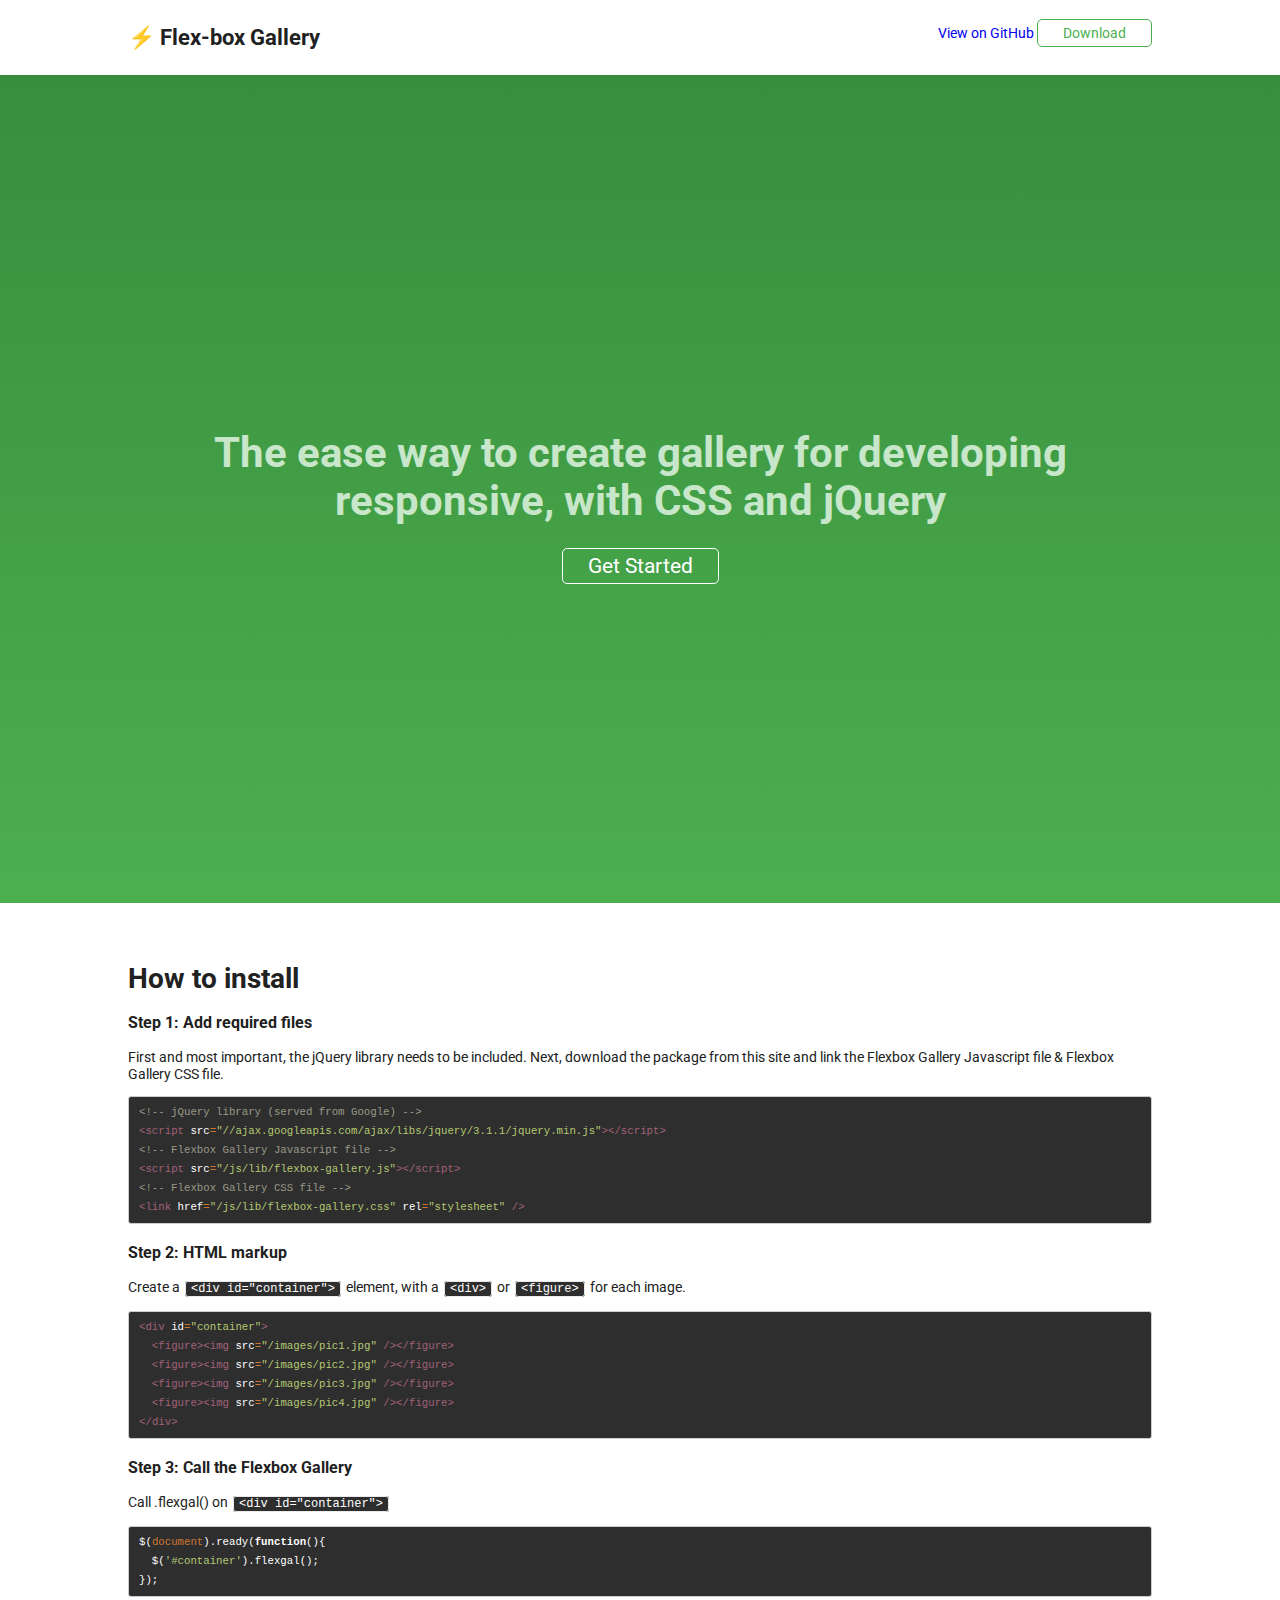
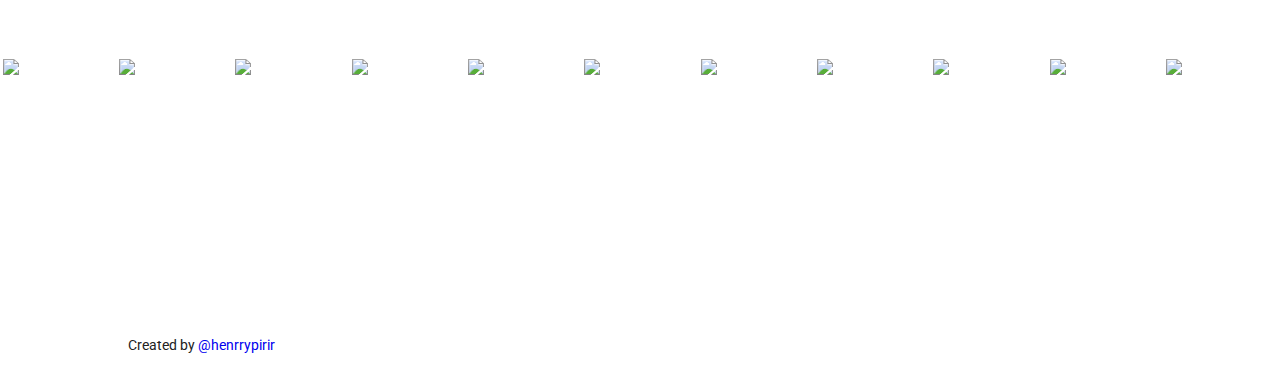
==== index.html @ 5b313813 "plugin page" ====
<!DOCTYPE html>
<html>
  <head>
    <meta charset="UTF-8">
    <meta name="viewport" content="width=device-width, initial-scale=1.0">
    <meta http-equiv="X-UA-Compatible" content="ie=edge">
    <title>Photo Gallery Responsive | Henrry Pirir</title>
    <!-- Chrome, Firefox OS, Opera and Vivaldi -->
    <meta name="theme-color" content="#000">
    <!-- Windows Phone -->
    <meta name="msapplication-navbutton-color" content="#000">
    <!-- iOS Safari -->
    <meta name="apple-mobile-web-app-status-bar-style" content="#000">
    <meta name="description" content="Welcome to my autobiography, I am web developer and I'll show you my skills, habilities, workflow, experience and so much more.">
    <meta name="keywords" content="web developer, programadores en guatemala, paginas web, drupal, front end, innovacion, creatividad, adaptable, sitios responsives, tecnologia, tecnología en guatemala, geek, e-commerce, web service, sql, my sql, wordpress, ciudad de guatemala, empresas de tecnología, html 5, css 3, jQuery, nodejs">
    <meta name="viewport" content="width=device-width, initial-scale=1.0">
    <meta name="author" content="Henrry Pirir">
    <link rel="stylesheet" href="./css/normalize.css">
    <link rel="stylesheet" href="./js/lib/flexbox-gallery.css">
    <link rel="stylesheet" href="./css/main.css">
  </head>
  <body>
    <header>
      <div class="content flex-box s-between">
        <span class="logo">⚡ Flex-box Gallery</span>
        <nav>
          <a href="#">View on GitHub</a>
          <a class="download" href="./flexbox-gallery.zip" download>Download</a>
        </nav>
      </div>
    </header>

    <main class="flex-box a-center s-center">
      <div class="slogan">
        <h1>The ease way to create gallery for developing responsive, with CSS and jQuery</h1>
        <a class="button" href="#install">Get Started</a>
      </div>
    </main>

    <section id="install">
      <div class="content">
      <h1>How to install</h1>
        <div class="step">
          <h3>Step 1: Add required files</h3>
          <p>First and most important, the jQuery library needs to be included. Next, download the package from this site and link the Flexbox Gallery Javascript file & Flexbox Gallery CSS file.</p>
<pre><code data-language="html" class="rainbow"><span class="comment html">&lt;!-- jQuery library (served from Google) --&gt;</span>
<span class="support tag"><span class="support tag">&lt;</span><span class="support tag-name">script</span></span> <span class="support attribute">src</span><span class="support operator">=</span><span class="string quote">"</span><span class="string value">//ajax.googleapis.com/ajax/libs/jquery/3.1.1/jquery.min.js</span><span class="string quote">"</span><span class="support tag close">&gt;</span><span class="support tag"><span class="support tag">&lt;</span><span class="support tag special">/</span><span class="support tag-name">script</span></span><span class="support tag close">&gt;</span>
<span class="comment html">&lt;!-- Flexbox Gallery Javascript file --&gt;</span>
<span class="support tag"><span class="support tag">&lt;</span><span class="support tag-name">script</span></span> <span class="support attribute">src</span><span class="support operator">=</span><span class="string quote">"</span><span class="string value">/js/lib/flexbox-gallery.js</span><span class="string quote">"</span><span class="support tag close">&gt;</span><span class="support tag"><span class="support tag">&lt;</span><span class="support tag special">/</span><span class="support tag-name">script</span></span><span class="support tag close">&gt;</span>
<span class="comment html">&lt;!-- Flexbox Gallery CSS file --&gt;</span>
<span class="support tag"><span class="support tag">&lt;</span><span class="support tag-name">link</span></span> <span class="support attribute">href</span><span class="support operator">=</span><span class="string quote">"</span><span class="string value">/js/lib/flexbox-gallery.css</span><span class="string quote">"</span> <span class="support attribute">rel</span><span class="support operator">=</span><span class="string quote">"</span><span class="string value">stylesheet</span><span class="string quote">"</span> <span class="support tag close">/&gt;</span></code></pre>
        </div>

        <div class="step">
        <h3>Step 2: HTML markup</h3>
        <p>Create a <code>&lt;div id="container"&gt;</code> element, with a <code>&lt;div&gt;</code> or <code>&lt;figure&gt;</code> for each image.</p>
<pre><code data-language="html" class="rainbow"><span class="support tag"><span class="support tag">&lt;</span><span class="support tag-name">div</span></span> <span class="support attribute">id</span><span class="support operator">=</span><span class="string quote">"</span><span class="string value">container</span><span class="string quote">"</span><span class="support tag close">&gt;</span>
  <span class="support tag"><span class="support tag">&lt;</span><span class="support tag-name">figure</span></span><span class="support tag close">&gt;</span><span class="support tag"><span class="support tag">&lt;</span><span class="support tag-name">img</span></span> <span class="support attribute">src</span><span class="support operator">=</span><span class="string quote">"</span><span class="string value">/images/pic1.jpg</span><span class="string quote">"</span> <span class="support tag close">/&gt;</span><span class="support tag"><span class="support tag">&lt;</span><span class="support tag special">/</span><span class="support tag-name">figure</span></span><span class="support tag close">&gt;</span>
  <span class="support tag"><span class="support tag">&lt;</span><span class="support tag-name">figure</span></span><span class="support tag close">&gt;</span><span class="support tag"><span class="support tag">&lt;</span><span class="support tag-name">img</span></span> <span class="support attribute">src</span><span class="support operator">=</span><span class="string quote">"</span><span class="string value">/images/pic2.jpg</span><span class="string quote">"</span> <span class="support tag close">/&gt;</span><span class="support tag"><span class="support tag">&lt;</span><span class="support tag special">/</span><span class="support tag-name">figure</span></span><span class="support tag close">&gt;</span>
  <span class="support tag"><span class="support tag">&lt;</span><span class="support tag-name">figure</span></span><span class="support tag close">&gt;</span><span class="support tag"><span class="support tag">&lt;</span><span class="support tag-name">img</span></span> <span class="support attribute">src</span><span class="support operator">=</span><span class="string quote">"</span><span class="string value">/images/pic3.jpg</span><span class="string quote">"</span> <span class="support tag close">/&gt;</span><span class="support tag"><span class="support tag">&lt;</span><span class="support tag special">/</span><span class="support tag-name">figure</span></span><span class="support tag close">&gt;</span>
  <span class="support tag"><span class="support tag">&lt;</span><span class="support tag-name">figure</span></span><span class="support tag close">&gt;</span><span class="support tag"><span class="support tag">&lt;</span><span class="support tag-name">img</span></span> <span class="support attribute">src</span><span class="support operator">=</span><span class="string quote">"</span><span class="string value">/images/pic4.jpg</span><span class="string quote">"</span> <span class="support tag close">/&gt;</span><span class="support tag"><span class="support tag">&lt;</span><span class="support tag special">/</span><span class="support tag-name">figure</span></span><span class="support tag close">&gt;</span>
<span class="support tag"><span class="support tag">&lt;</span><span class="support tag special">/</span><span class="support tag-name">div</span></span><span class="support tag close">&gt;</span></code></pre>
        </div>

        <div class="step">
        <h3>Step 3: Call the Flexbox Gallery</h3>
        <p>Call .flexgal() on <code>&lt;div id="container"&gt;</code></p>
      <pre><code data-language="javascript" class="rainbow"><span class="selector">$</span>(<span class="support">document</span>).<span class="function call">ready</span>(<span class="keyword">function</span>(){
 <span class="selector"> $</span>(<span class="string">'#container'</span>).<span class="function call">flexgal</span>();
});</code></pre>
        </div>
      </div>
    </section>

    <section>
      <div id="container">
        <figure>
          <img srcset="https://cdn.pixabay.com/photo/2015/11/18/11/25/fichtelberg-1048982_960_720.jpg 1x, https://cdn.pixabay.com/photo/2015/11/18/11/25/fichtelberg-1048982_1280.jpg 2x" src="https://cdn.pixabay.com/photo/2015/11/18/11/25/fichtelberg-1048982_960_720.jpg">
        </figure>
        <figure>
          <img srcset="https://cdn.pixabay.com/photo/2014/08/26/15/09/sports-428030_960_720.jpg 1x, https://cdn.pixabay.com/photo/2014/08/26/15/09/sports-428030_1280.jpg 2x" src="https://cdn.pixabay.com/photo/2014/08/26/15/09/sports-428030_960_720.jpg">
        </figure>
        <figure>
          <img srcset="https://cdn.pixabay.com/photo/2015/11/18/11/24/windrader-1048981_960_720.jpg 1x, https://cdn.pixabay.com/photo/2015/11/18/11/24/windrader-1048981_1280.jpg 2x" src="https://cdn.pixabay.com/photo/2015/11/18/11/24/windrader-1048981_960_720.jpg">
        </figure>
        <figure>
          <img srcset="https://cdn.pixabay.com/photo/2015/02/10/16/45/woman-631266_960_720.jpg 1x, https://cdn.pixabay.com/photo/2015/02/10/16/45/woman-631266_1280.jpg 2x" src="https://cdn.pixabay.com/photo/2015/02/10/16/45/woman-631266_960_720.jpg">
        </figure><figure>
          <img srcset="https://cdn.pixabay.com/photo/2013/10/28/22/22/garda-202065_960_720.jpg 1x, https://cdn.pixabay.com/photo/2013/10/28/22/22/garda-202065_1280.jpg 2x" src="https://cdn.pixabay.com/photo/2013/10/28/22/22/garda-202065_960_720.jpg">
        </figure>
        <figure>
          <img srcset="https://cdn.pixabay.com/photo/2016/11/16/10/27/girl-1828538_960_720.jpg 1x, https://cdn.pixabay.com/photo/2016/11/16/10/27/girl-1828538_1280.jpg 2x" src="https://cdn.pixabay.com/photo/2016/11/16/10/27/girl-1828538_960_720.jpg">
        </figure><figure>
          <img srcset="https://cdn.pixabay.com/photo/2017/03/26/20/03/kaiser-wilhelm-2176402_960_720.jpg 1x, https://cdn.pixabay.com/photo/2017/03/26/20/03/kaiser-wilhelm-2176402_1280.jpg 2x" src="https://cdn.pixabay.com/photo/2017/03/26/20/03/kaiser-wilhelm-2176402_960_720.jpg">
        </figure>
        <figure>
          <img srcset="https://cdn.pixabay.com/photo/2017/03/22/17/40/hill-2165759_960_720.jpg 1x, https://cdn.pixabay.com/photo/2017/03/22/17/40/hill-2165759_1280.jpg 2x" src="https://cdn.pixabay.com/photo/2017/03/22/17/40/hill-2165759_960_720.jpg">
        </figure>
        <figure>
          <img srcset="https://cdn.pixabay.com/photo/2013/10/09/02/26/coast-192979_960_720.jpg 1x, https://cdn.pixabay.com/photo/2013/10/09/02/26/coast-192979_1280.jpg 2x" src="https://cdn.pixabay.com/photo/2013/10/09/02/26/coast-192979_960_720.jpg">
        </figure><figure>
          <img srcset="https://cdn.pixabay.com/photo/2016/11/14/15/29/hummingbird-1823829_960_720.jpg 1x, https://cdn.pixabay.com/photo/2016/11/14/15/29/hummingbird-1823829_1280.jpg 2x" src="https://cdn.pixabay.com/photo/2016/11/14/15/29/hummingbird-1823829_960_720.jpg">
        </figure>
        <figure>
          <img srcset="https://cdn.pixabay.com/photo/2017/03/15/13/27/rough-horn-2146181_960_720.jpg 1x, https://cdn.pixabay.com/photo/2017/03/15/13/27/rough-horn-2146181_1280.jpg 2x" src="https://cdn.pixabay.com/photo/2017/03/15/13/27/rough-horn-2146181_960_720.jpg">
        </figure>
      </div>
    </section>

    <footer>
      <div class="content">
        <p>Created by <a href="https://twitter.com/henrrypirir" target="_blank">@henrrypirir</a></p>
      </div>
    </footer>

    <script src="https://ajax.googleapis.com/ajax/libs/jquery/3.1.1/jquery.min.js"></script>
    <script type='text/javascript' src="./js/lib/flexbox-gallery.js"></script>
    <script>
      (function(i,s,o,g,r,a,m){i['GoogleAnalyticsObject']=r;i[r]=i[r]||function(){
      (i[r].q=i[r].q||[]).push(arguments)},i[r].l=1*new Date();a=s.createElement(o),
      m=s.getElementsByTagName(o)[0];a.async=1;a.src=g;m.parentNode.insertBefore(a,m)
      })(window,document,'script','https://www.google-analytics.com/analytics.js','ga');
      ga('create', 'UA-85190556-1', 'auto');
      ga('send', 'pageview');
    </script>
    <script>
      $(function(){
        $('#container').flexgal();
      });
    </script>
  </body>
</html>
---- js/lib/flexbox-gallery.css ----
.flex-gallery{
  display: -webkit-flex;
  display: flex;
  -webkit-flex-wrap: wrap;
  flex-wrap: wrap;
}

.image-rate{
  position: relative;
  overflow: hidden;
  height: 250px;
  margin: 2.5px;
  flex-grow: 1;
}

.image-rate img{
  width: auto;
  height: 100%;
  min-width: 100%;
  max-width: 100%;
  object-fit: cover;
  cursor: pointer;
}

.image-rate:after{
  content: '⤢';
  cursor: pointer;
  font-weight: bold;
  font-size: 28px;
  position: absolute;
  top: 0;
  left: 0;
  bottom: 0;
  right: 0;
  background: rgba(0,0,0,0.8);
  display: -webkit-flex;
  display: flex;
  -webkit-justify-content: center;
  justify-content: center;
  -webkit-align-items: center;
  align-items: center;
  color: #fff;
  opacity: 0;
  transition: all 300ms ease-in;
}

.image-rate:hover:after{opacity: 1}

#fullimage{
  position: fixed;
  z-index: 999;
  top: 0;
  left: 0;
  right: 0;
  bottom: 0;
  background: rgba(0,0,0,0.8);
  cursor: -webkit-zoom-out;
  display: -webkit-flex;
  display: flex;
  -webkit-justify-content: center;
  justify-content: center;
  -webkit-align-items: center;
  align-items: center;
}

#fullimage img{
  width: auto;
  height: auto;
  max-width: 100%;
  max-height: 100%;
}

@media (max-width: 480px){
  .image-rate{
    width: calc(50% - 5px) !important;
    height: 400px !important;
  }
}
---- css/main.css ----
@import 'https://fonts.googleapis.com/css?family=Roboto';

body{
  font-family: 'Roboto', sans-serif;
  font-size: 14px;
  color: #212121;
}

.content{
  width: 80%;
  margin: 25px auto;
}

.logo{font-size: 22px; font-weight: bold;}
.flex-box{display: -webkit-flex; display: flex;}
.s-between{-webkit-justify-content: space-between; justify-content: space-between;}
.a-center{-webkit-align-items: center; align-items: center;}
.s-center{-webkit-justify-content: center; justify-content: center;}
a{text-decoration: none;}

main{
  height: calc(100vh - 72px);
  width: 100vw;
  background: #388E3C;
  background: -webkit-linear-gradient(#388E3C, #4CAF50);
  background: -o-linear-gradient(#388E3C, #4CAF50);
  background: -moz-linear-gradient(#388E3C, #4CAF50);
  background: linear-gradient(#388E3C, #4CAF50);
}

.slogan{
  color: #C8E6C9;
  font-size: 1.5em;
  width: 70%;
  text-align: center;
}

.download{
  color: #4CAF50;
  border: 1px solid;
  padding: 5px 25px;
  border-radius: 5px;
}

.button{
  color: #FFF;
  border: 1px solid;
  padding: 5px 25px;
  border-radius: 5px;
}

#install{
  padding-top: 35px;
  padding-bottom:35px;
}

pre {
    border: 1px solid #ccc;
    word-wrap: break-word;
    padding: 6px 10px;
    line-height: 19px;
    margin-bottom: 20px;
}

code {
    border: 1px solid #eaeaea;
    margin: 0px 2px;
    padding: 0px 5px;
    font-size: 12px;
}

pre code {
    border: 0px;
    padding: 0px;
    margin: 0px;
    -moz-border-radius: 0px;
    -webkit-border-radius: 0px;
    border-radius: 0px;
}

pre, code {
    font-family: "Consolas", "Monaco", "Courier", monospace;
    color: #fff;
    background: #2e2e2e;
    -moz-border-radius: 3px;
    -webkit-border-radius: 3px;
    border-radius: 3px;
}

pre, pre code {font-size: .875em;}
pre .comment {color: #998;}
pre .support {color: #cc7833;}
pre .tag, pre .tag-name {color: #a1617a;}
pre .keyword, pre .css-property, pre .vendor-prefix, pre .sass, pre .class, pre .id, pre .css-value, pre .entity.function, pre .storage.function {font-weight: bold;}
pre .css-property, pre .css-value, pre .vendor-prefix, pre .support.namespace {color: #333;}
pre .constant.numeric, pre .keyword.unit, pre .hex-color {
    font-weight: normal;
    color: #099;
}

pre .entity.class {color: #458;}
pre .entity.id, pre .entity.function {color: #900;}
pre .attribute, pre .variable {color: #fff;}
pre .string, pre .support.value  {
    font-weight: normal;
    color: #b4c973;
}

pre .regexp {color: #009926;}
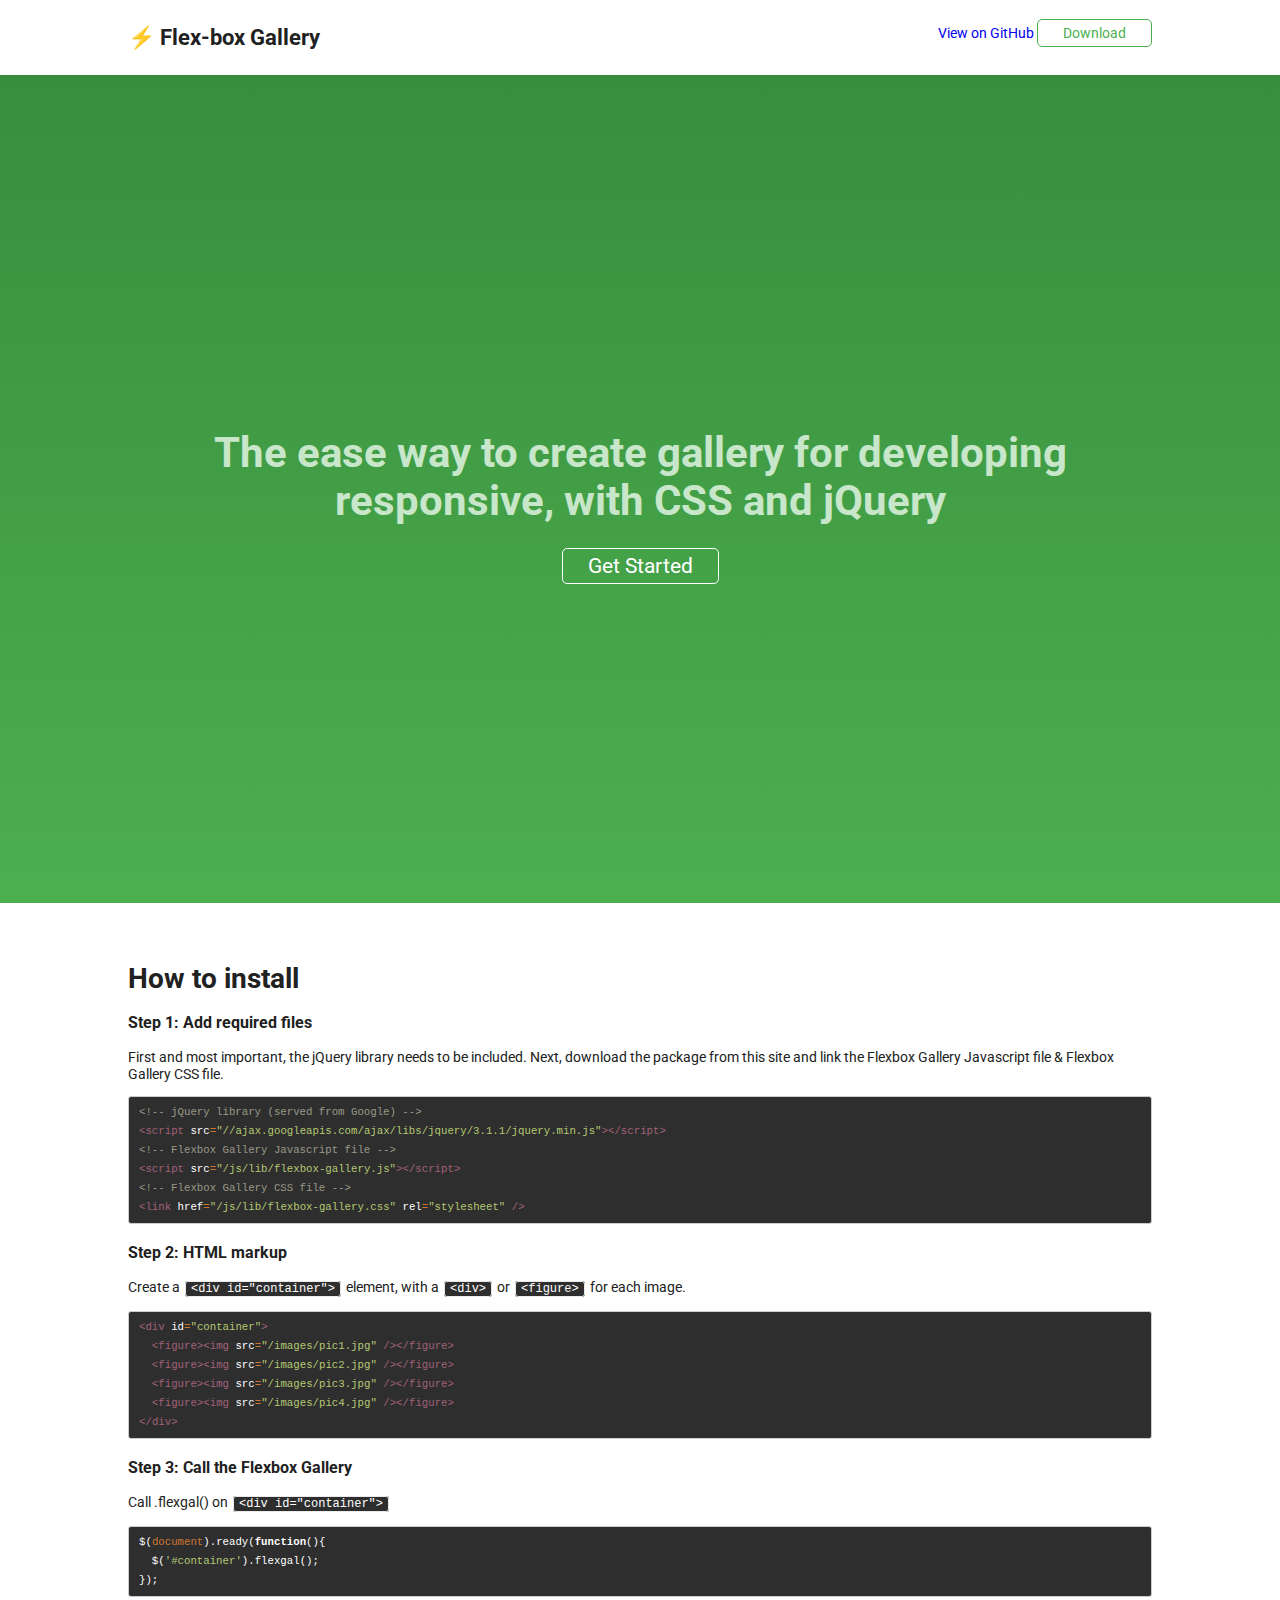
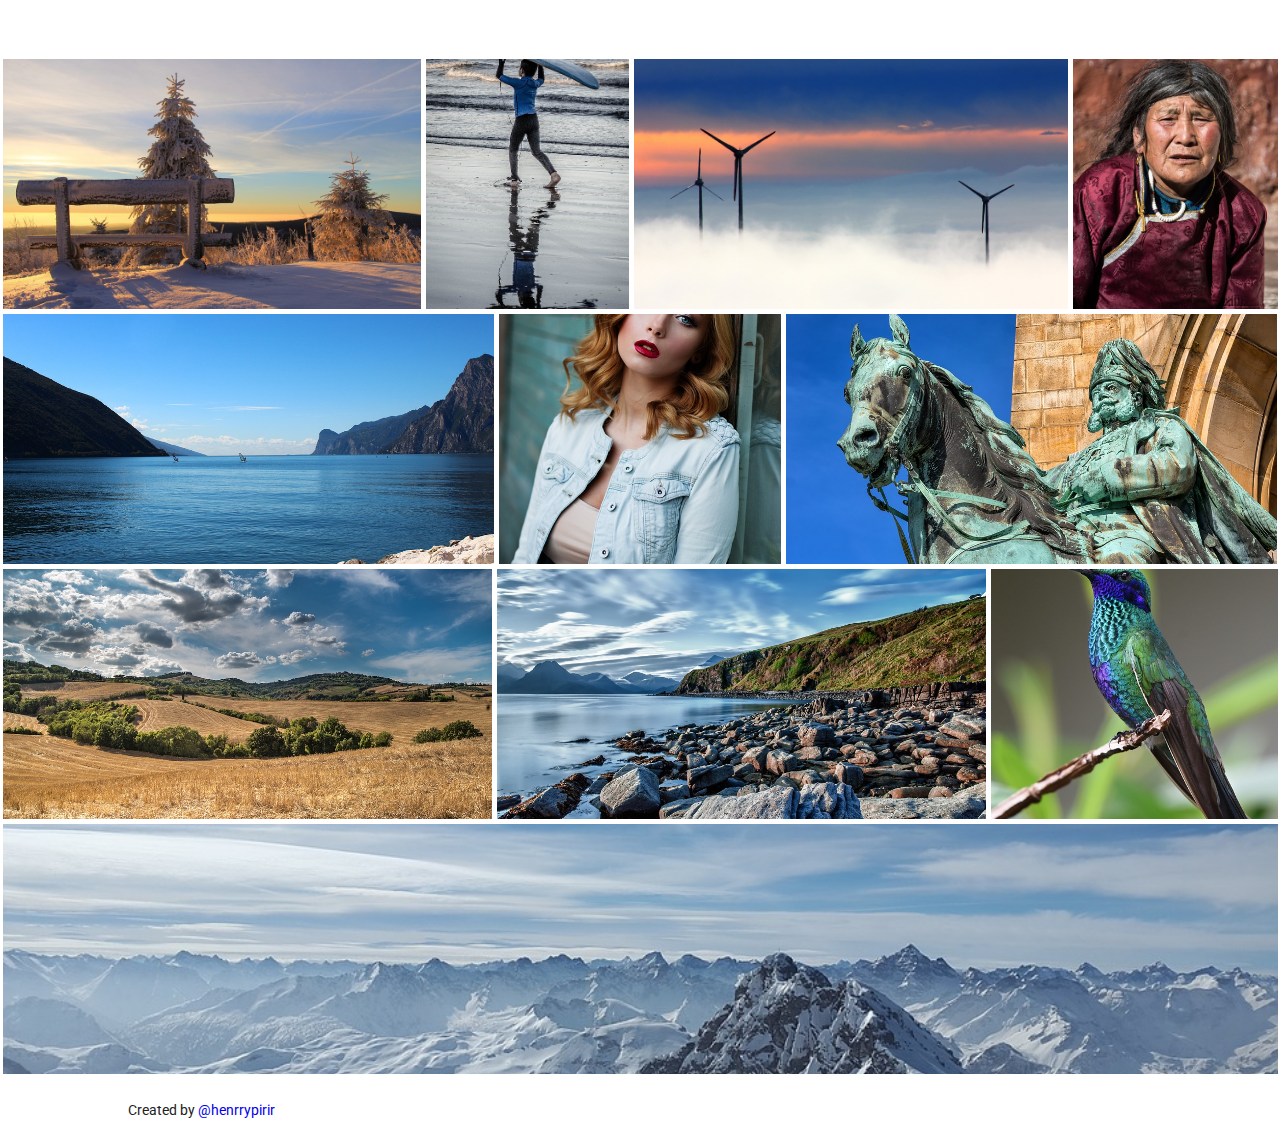
==== commit 3b8cea79: "local images" ====
--- a/index.html
+++ b/index.html
@@ -24,7 +24,7 @@
       <div class="content flex-box s-between">
         <span class="logo">⚡ Flex-box Gallery</span>
         <nav>
-          <a href="#">View on GitHub</a>
+          <a href="https://github.com/henrrypirir/flexbox-gallery" target="_blank">View on GitHub</a>
           <a class="download" href="./flexbox-gallery.zip" download>Download</a>
         </nav>
       </div>
@@ -75,34 +75,34 @@
     <section>
       <div id="container">
         <figure>
-          <img srcset="https://cdn.pixabay.com/photo/2015/11/18/11/25/fichtelberg-1048982_960_720.jpg 1x, https://cdn.pixabay.com/photo/2015/11/18/11/25/fichtelberg-1048982_1280.jpg 2x" src="https://cdn.pixabay.com/photo/2015/11/18/11/25/fichtelberg-1048982_960_720.jpg">
+          <img src="./images/fichtelberg-1048982_960_720.jpg">
         </figure>
         <figure>
-          <img srcset="https://cdn.pixabay.com/photo/2014/08/26/15/09/sports-428030_960_720.jpg 1x, https://cdn.pixabay.com/photo/2014/08/26/15/09/sports-428030_1280.jpg 2x" src="https://cdn.pixabay.com/photo/2014/08/26/15/09/sports-428030_960_720.jpg">
+          <img src="./images/sports-428030_960_720.jpg">
         </figure>
         <figure>
-          <img srcset="https://cdn.pixabay.com/photo/2015/11/18/11/24/windrader-1048981_960_720.jpg 1x, https://cdn.pixabay.com/photo/2015/11/18/11/24/windrader-1048981_1280.jpg 2x" src="https://cdn.pixabay.com/photo/2015/11/18/11/24/windrader-1048981_960_720.jpg">
+          <img src="./images/windrader-1048981_960_720.jpg">
         </figure>
         <figure>
-          <img srcset="https://cdn.pixabay.com/photo/2015/02/10/16/45/woman-631266_960_720.jpg 1x, https://cdn.pixabay.com/photo/2015/02/10/16/45/woman-631266_1280.jpg 2x" src="https://cdn.pixabay.com/photo/2015/02/10/16/45/woman-631266_960_720.jpg">
+          <img src="./images/woman-631266_960_720.jpg">
         </figure><figure>
-          <img srcset="https://cdn.pixabay.com/photo/2013/10/28/22/22/garda-202065_960_720.jpg 1x, https://cdn.pixabay.com/photo/2013/10/28/22/22/garda-202065_1280.jpg 2x" src="https://cdn.pixabay.com/photo/2013/10/28/22/22/garda-202065_960_720.jpg">
+          <img src="./images/garda-202065_960_720.jpg">
         </figure>
         <figure>
-          <img srcset="https://cdn.pixabay.com/photo/2016/11/16/10/27/girl-1828538_960_720.jpg 1x, https://cdn.pixabay.com/photo/2016/11/16/10/27/girl-1828538_1280.jpg 2x" src="https://cdn.pixabay.com/photo/2016/11/16/10/27/girl-1828538_960_720.jpg">
+          <img src="./images/girl-1828538_960_720.jpg">
         </figure><figure>
-          <img srcset="https://cdn.pixabay.com/photo/2017/03/26/20/03/kaiser-wilhelm-2176402_960_720.jpg 1x, https://cdn.pixabay.com/photo/2017/03/26/20/03/kaiser-wilhelm-2176402_1280.jpg 2x" src="https://cdn.pixabay.com/photo/2017/03/26/20/03/kaiser-wilhelm-2176402_960_720.jpg">
+          <img src="./images/kaiser-wilhelm-2176402_960_720.jpg">
         </figure>
         <figure>
-          <img srcset="https://cdn.pixabay.com/photo/2017/03/22/17/40/hill-2165759_960_720.jpg 1x, https://cdn.pixabay.com/photo/2017/03/22/17/40/hill-2165759_1280.jpg 2x" src="https://cdn.pixabay.com/photo/2017/03/22/17/40/hill-2165759_960_720.jpg">
+          <img src="./images/hill-2165759_960_720.jpg">
         </figure>
         <figure>
-          <img srcset="https://cdn.pixabay.com/photo/2013/10/09/02/26/coast-192979_960_720.jpg 1x, https://cdn.pixabay.com/photo/2013/10/09/02/26/coast-192979_1280.jpg 2x" src="https://cdn.pixabay.com/photo/2013/10/09/02/26/coast-192979_960_720.jpg">
+          <img src="./images/coast-192979_960_720.jpg">
         </figure><figure>
-          <img srcset="https://cdn.pixabay.com/photo/2016/11/14/15/29/hummingbird-1823829_960_720.jpg 1x, https://cdn.pixabay.com/photo/2016/11/14/15/29/hummingbird-1823829_1280.jpg 2x" src="https://cdn.pixabay.com/photo/2016/11/14/15/29/hummingbird-1823829_960_720.jpg">
+          <img src="./images/hummingbird-1823829_960_720.jpg">
         </figure>
         <figure>
-          <img srcset="https://cdn.pixabay.com/photo/2017/03/15/13/27/rough-horn-2146181_960_720.jpg 1x, https://cdn.pixabay.com/photo/2017/03/15/13/27/rough-horn-2146181_1280.jpg 2x" src="https://cdn.pixabay.com/photo/2017/03/15/13/27/rough-horn-2146181_960_720.jpg">
+          <img src="./images/rough-horn-2146181_960_720.jpg">
         </figure>
       </div>
     </section>
--- a/js/lib/flexbox-gallery.css
+++ b/js/lib/flexbox-gallery.css
@@ -72,7 +72,7 @@
 
 @media (max-width: 480px){
   .image-rate{
-    width: calc(50% - 5px) !important;
-    height: 400px !important;
+    width: calc(50% - 5px);
+    height: calc(50vw - 5px);
   }
 }
--- a/css/main.css
+++ b/css/main.css
@@ -20,7 +20,7 @@
 
 main{
   height: calc(100vh - 72px);
-  width: 100vw;
+  width: 100%;
   background: #388E3C;
   background: -webkit-linear-gradient(#388E3C, #4CAF50);
   background: -o-linear-gradient(#388E3C, #4CAF50);
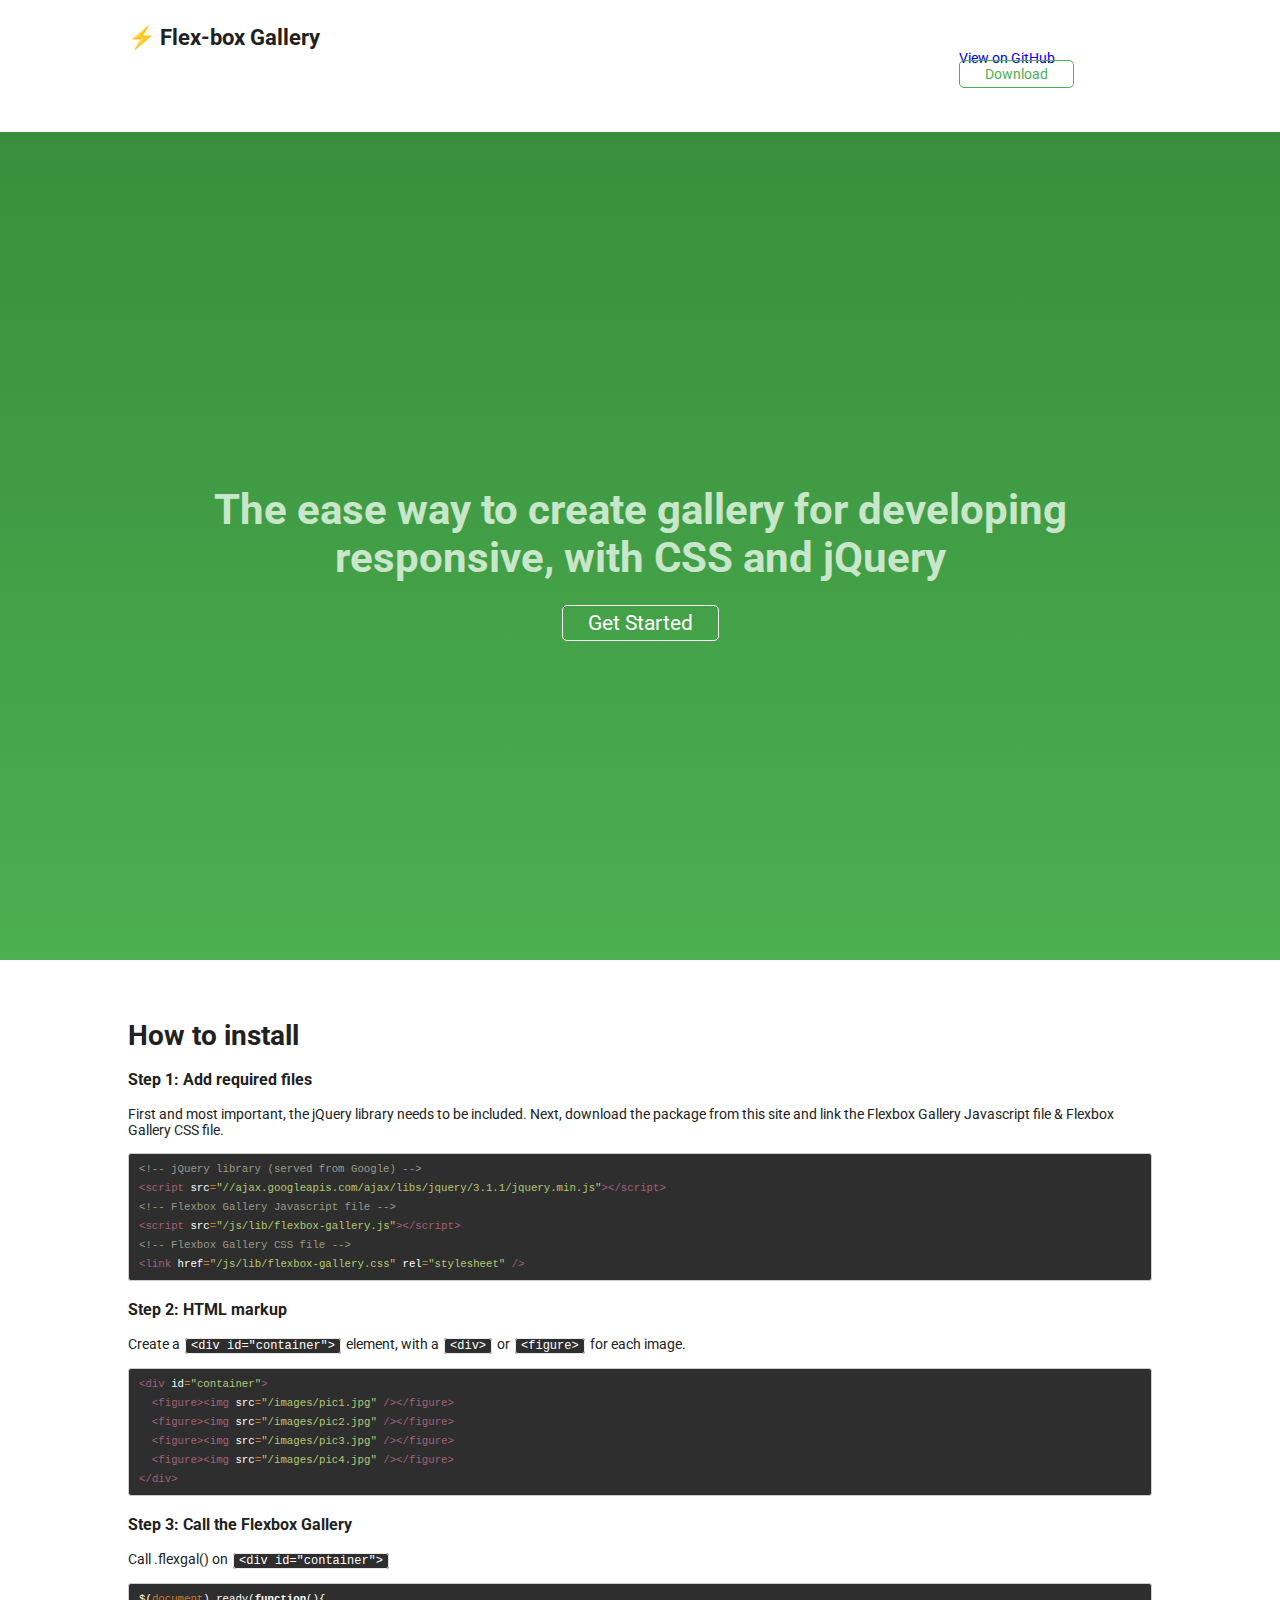
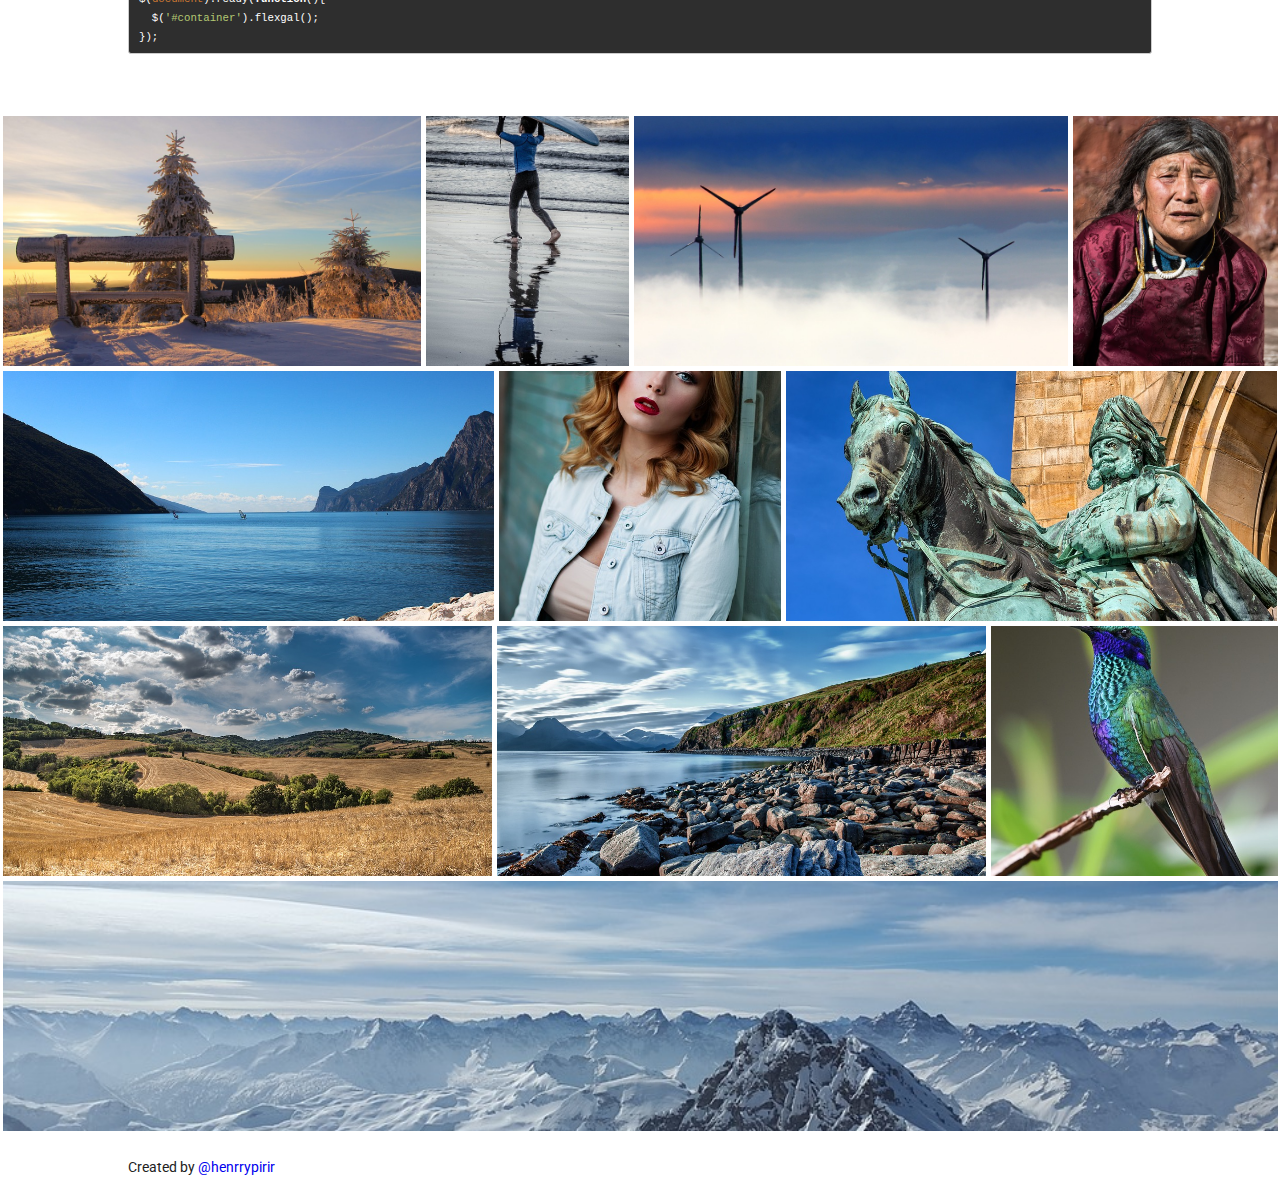
==== commit 0518478a: "responsive menu" ====
--- a/index.html
+++ b/index.html
@@ -23,9 +23,11 @@
     <header>
       <div class="content flex-box s-between">
         <span class="logo">⚡ Flex-box Gallery</span>
-        <nav>
-          <a href="https://github.com/henrrypirir/flexbox-gallery" target="_blank">View on GitHub</a>
-          <a class="download" href="./flexbox-gallery.zip" download>Download</a>
+        <nav class="main-menu">
+          <div class="content">
+            <a href="https://github.com/henrrypirir/flexbox-gallery" target="_blank">View on GitHub</a>
+            <a class="download" href="./flexbox-gallery.zip" download>Download</a>
+          </div>
         </nav>
       </div>
     </header>
--- a/css/main.css
+++ b/css/main.css
@@ -60,6 +60,7 @@
     padding: 6px 10px;
     line-height: 19px;
     margin-bottom: 20px;
+    overflow: auto;
 }
 
 code {
@@ -107,3 +108,21 @@
 }
 
 pre .regexp {color: #009926;}
+
+@media (max-width: 480px){
+  .main-menu{
+    position: fixed;
+    bottom: 0;
+    left: 0;
+    right: 0;
+    z-index: 9999;
+    background: #000;
+  }
+  .main-menu a{color: #fff;}
+  .main-menu .content{
+    display: flex;
+    justify-content: space-between;
+    margin: 10px auto;
+    align-items: center;
+  }
+}
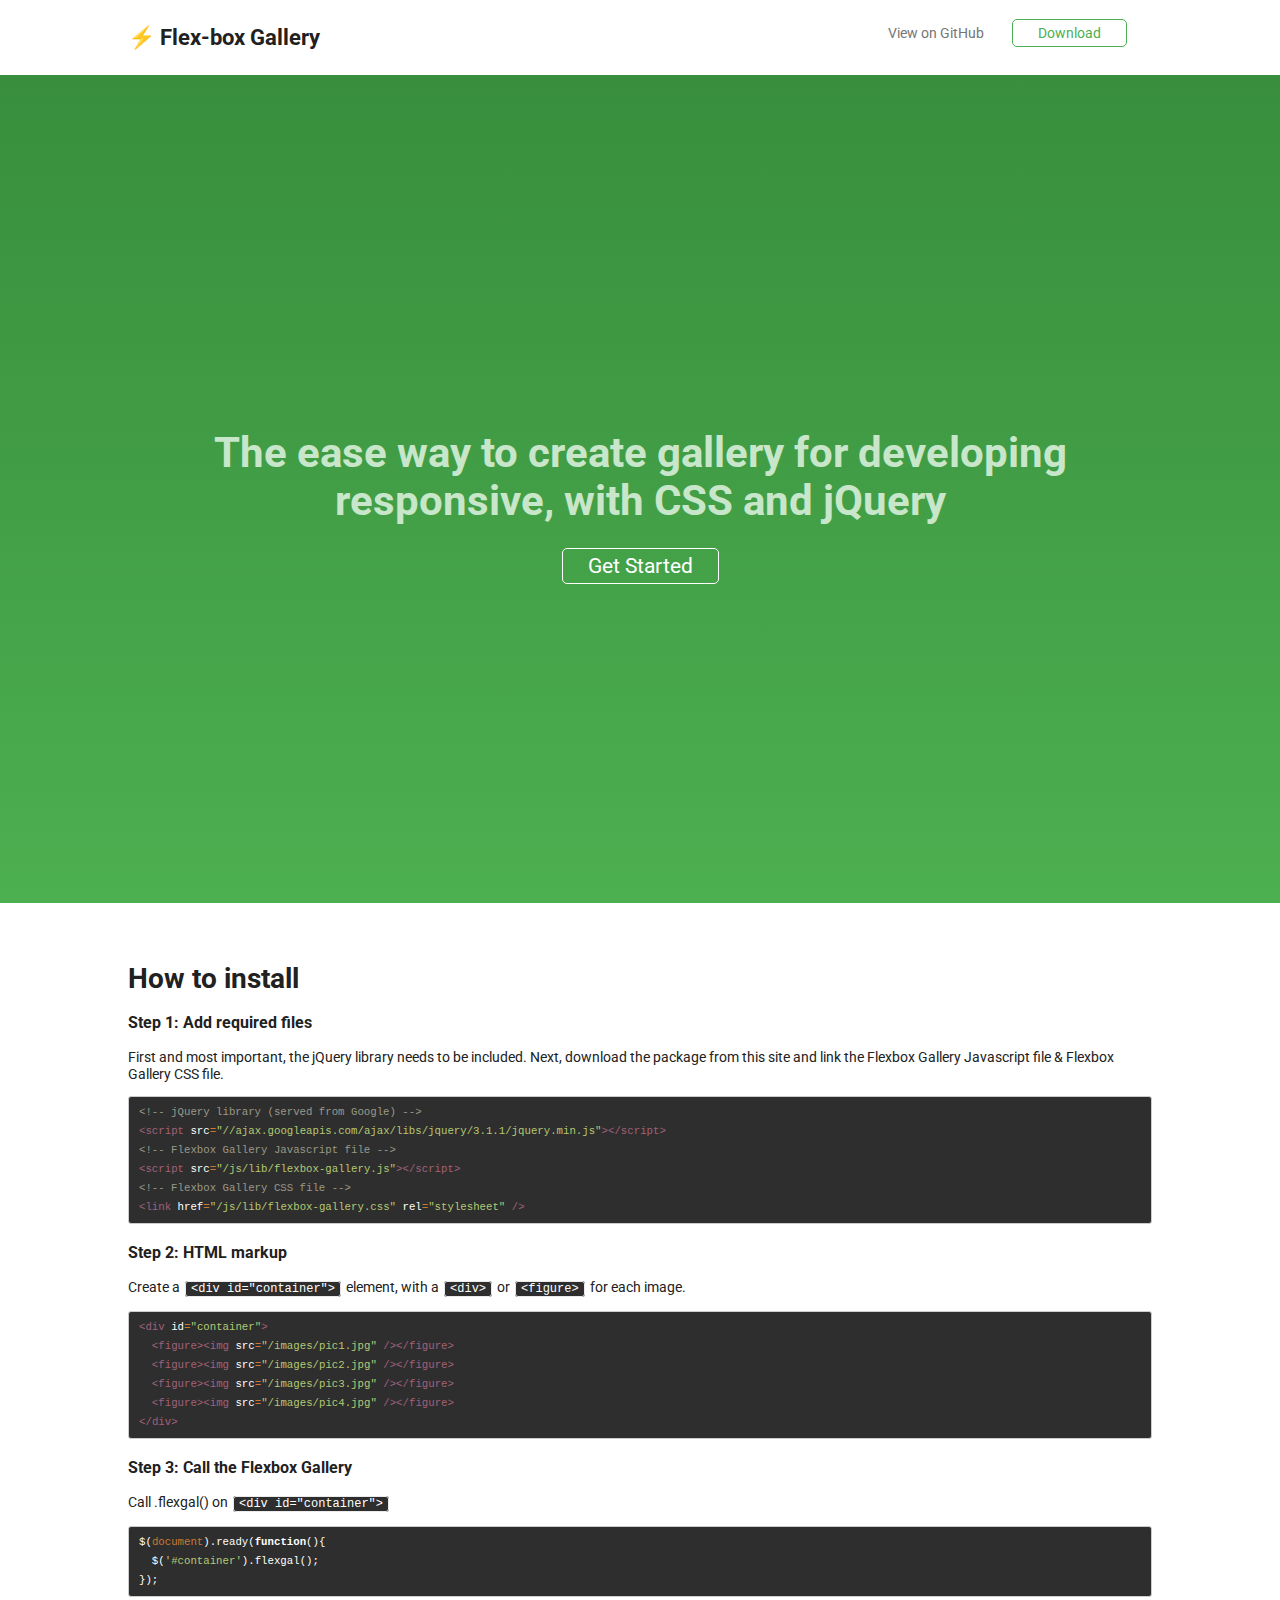
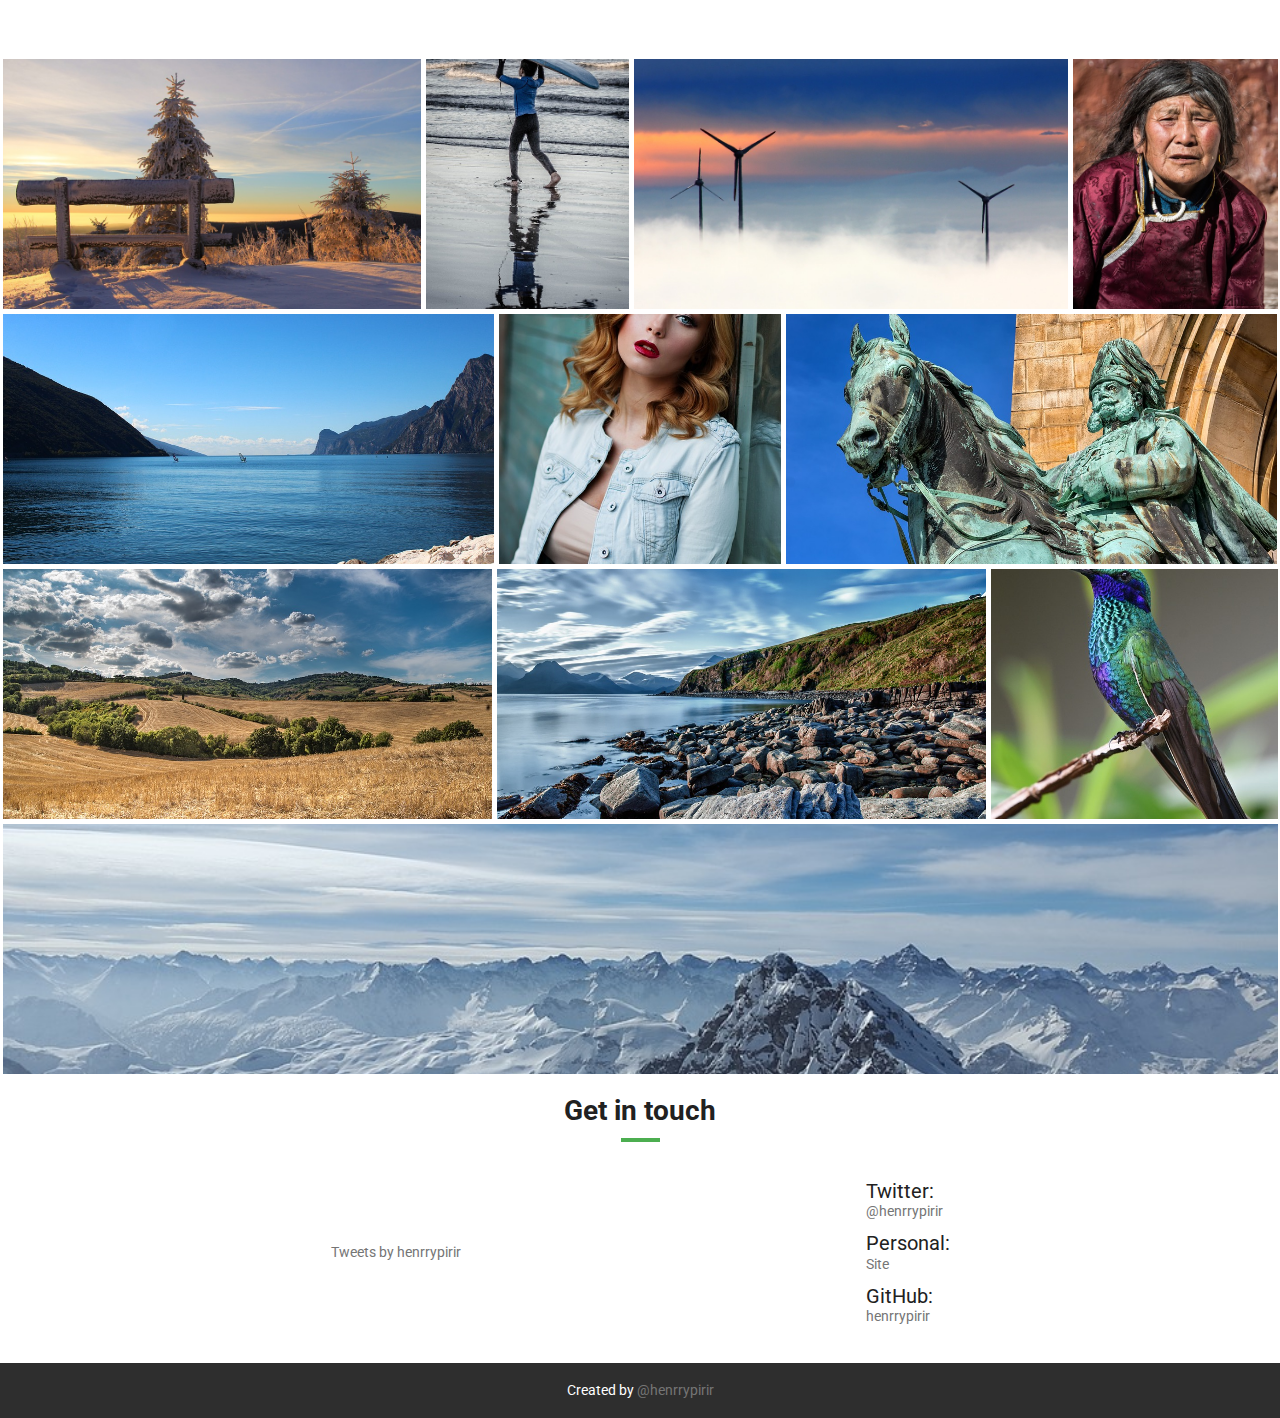
==== commit 1a7bb7b5: "footer" ====
--- a/index.html
+++ b/index.html
@@ -24,7 +24,7 @@
       <div class="content flex-box s-between">
         <span class="logo">⚡ Flex-box Gallery</span>
         <nav class="main-menu">
-          <div class="content">
+          <div>
             <a href="https://github.com/henrrypirir/flexbox-gallery" target="_blank">View on GitHub</a>
             <a class="download" href="./flexbox-gallery.zip" download>Download</a>
           </div>
@@ -109,10 +109,22 @@
       </div>
     </section>
 
+    <section>
+      <h1 class="title">Get in touch</h1>
+      <div class="content flex-box s-around a-center f-wrap">
+          <div>
+            <a class="twitter-timeline" data-width="270" data-height="275" data-theme="dark" href="https://twitter.com/henrrypirir">Tweets by henrrypirir</a> <script async src="//platform.twitter.com/widgets.js" charset="utf-8"></script>
+          </div>
+          <div>
+            <p><span class="network">Twitter: </span><br><a href="https://twitter.com/henrrypirir" target="_blank">@henrrypirir</a></p>
+            <p><span class="network">Personal: </span><br><a href="https://henrrypirir.github.io" target="_blank">Site</a></p>
+            <p><span class="network">GitHub: </span><br><a href="https://github.io/henrrypirir" target="_blank">henrrypirir</a></p>
+          </div>
+      </div>
+    </section>
+
     <footer>
-      <div class="content">
-        <p>Created by <a href="https://twitter.com/henrrypirir" target="_blank">@henrrypirir</a></p>
-      </div>
+        <p>Created by <a href="https://henrrypirir.github.io" target="_blank">@henrrypirir</a></p>
     </footer>
 
     <script src="https://ajax.googleapis.com/ajax/libs/jquery/3.1.1/jquery.min.js"></script>
--- a/css/main.css
+++ b/css/main.css
@@ -6,17 +6,29 @@
   color: #212121;
 }
 
+.title{text-align: center;}
+.title:after{
+  content: "";
+  background-color: #4cae50;
+  display: table;
+  padding: 2px;
+  width: 35px;
+  margin: 10px auto 0;
+}
+.main-menu a{margin-right: 25px;}
 .content{
   width: 80%;
   margin: 25px auto;
 }
-
+.network{font-size: 1.4em;}
 .logo{font-size: 22px; font-weight: bold;}
+.f-wrap{flex-wrap: wrap; -webkit-flex-wrap: nowrap;}
 .flex-box{display: -webkit-flex; display: flex;}
+.s-around{-webkit-justify-content: space-around; justify-content: space-around;}
 .s-between{-webkit-justify-content: space-between; justify-content: space-between;}
 .a-center{-webkit-align-items: center; align-items: center;}
 .s-center{-webkit-justify-content: center; justify-content: center;}
-a{text-decoration: none;}
+a{text-decoration: none; color: #757575;}
 
 main{
   height: calc(100vh - 72px);
@@ -52,6 +64,13 @@
 #install{
   padding-top: 35px;
   padding-bottom:35px;
+}
+
+footer{
+  background: #2e2e2e;
+  color: white;
+  padding: 5px 10%;
+  text-align: center;
 }
 
 pre {
@@ -119,10 +138,13 @@
     background: #000;
   }
   .main-menu a{color: #fff;}
-  .main-menu .content{
+  .main-menu > div{
+    width: 80%;
     display: flex;
     justify-content: space-between;
     margin: 10px auto;
     align-items: center;
   }
 }
+
+@media (max-width: 340px){.slogan{font-size: 1em;}}
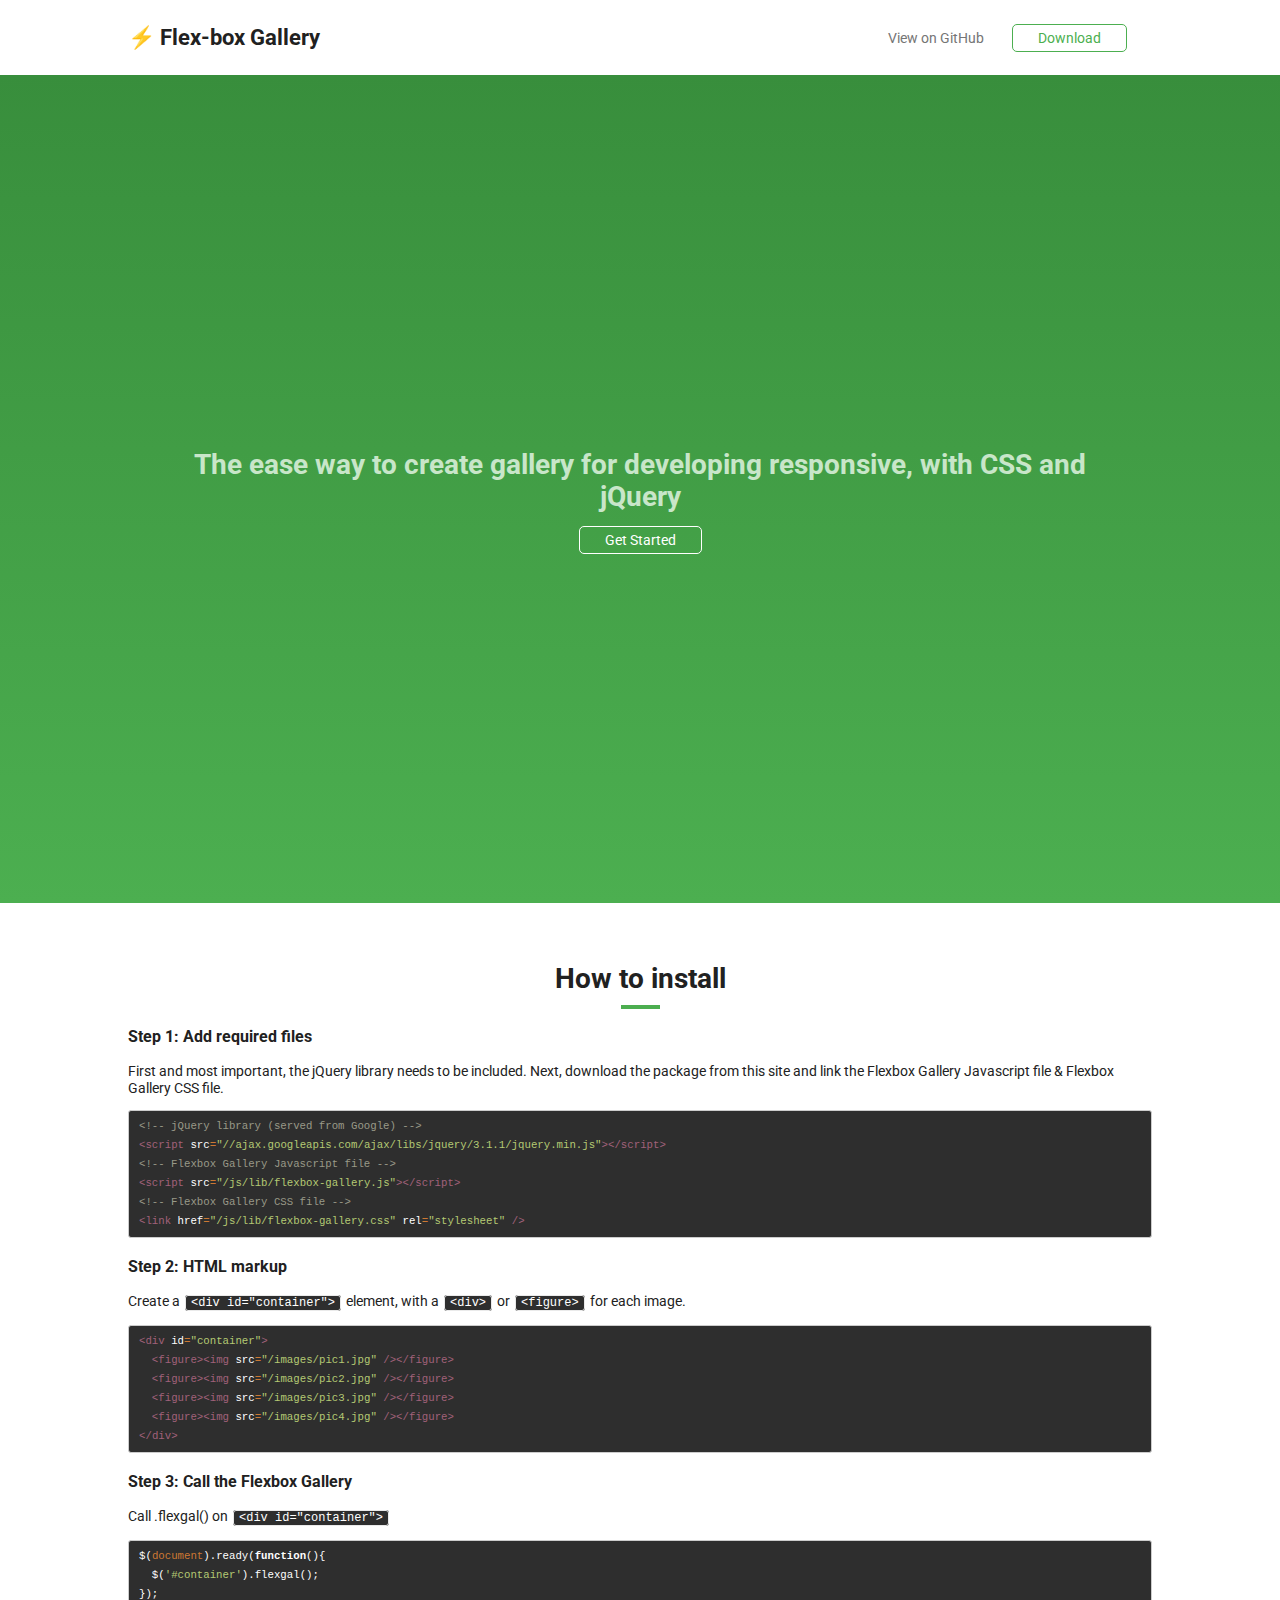
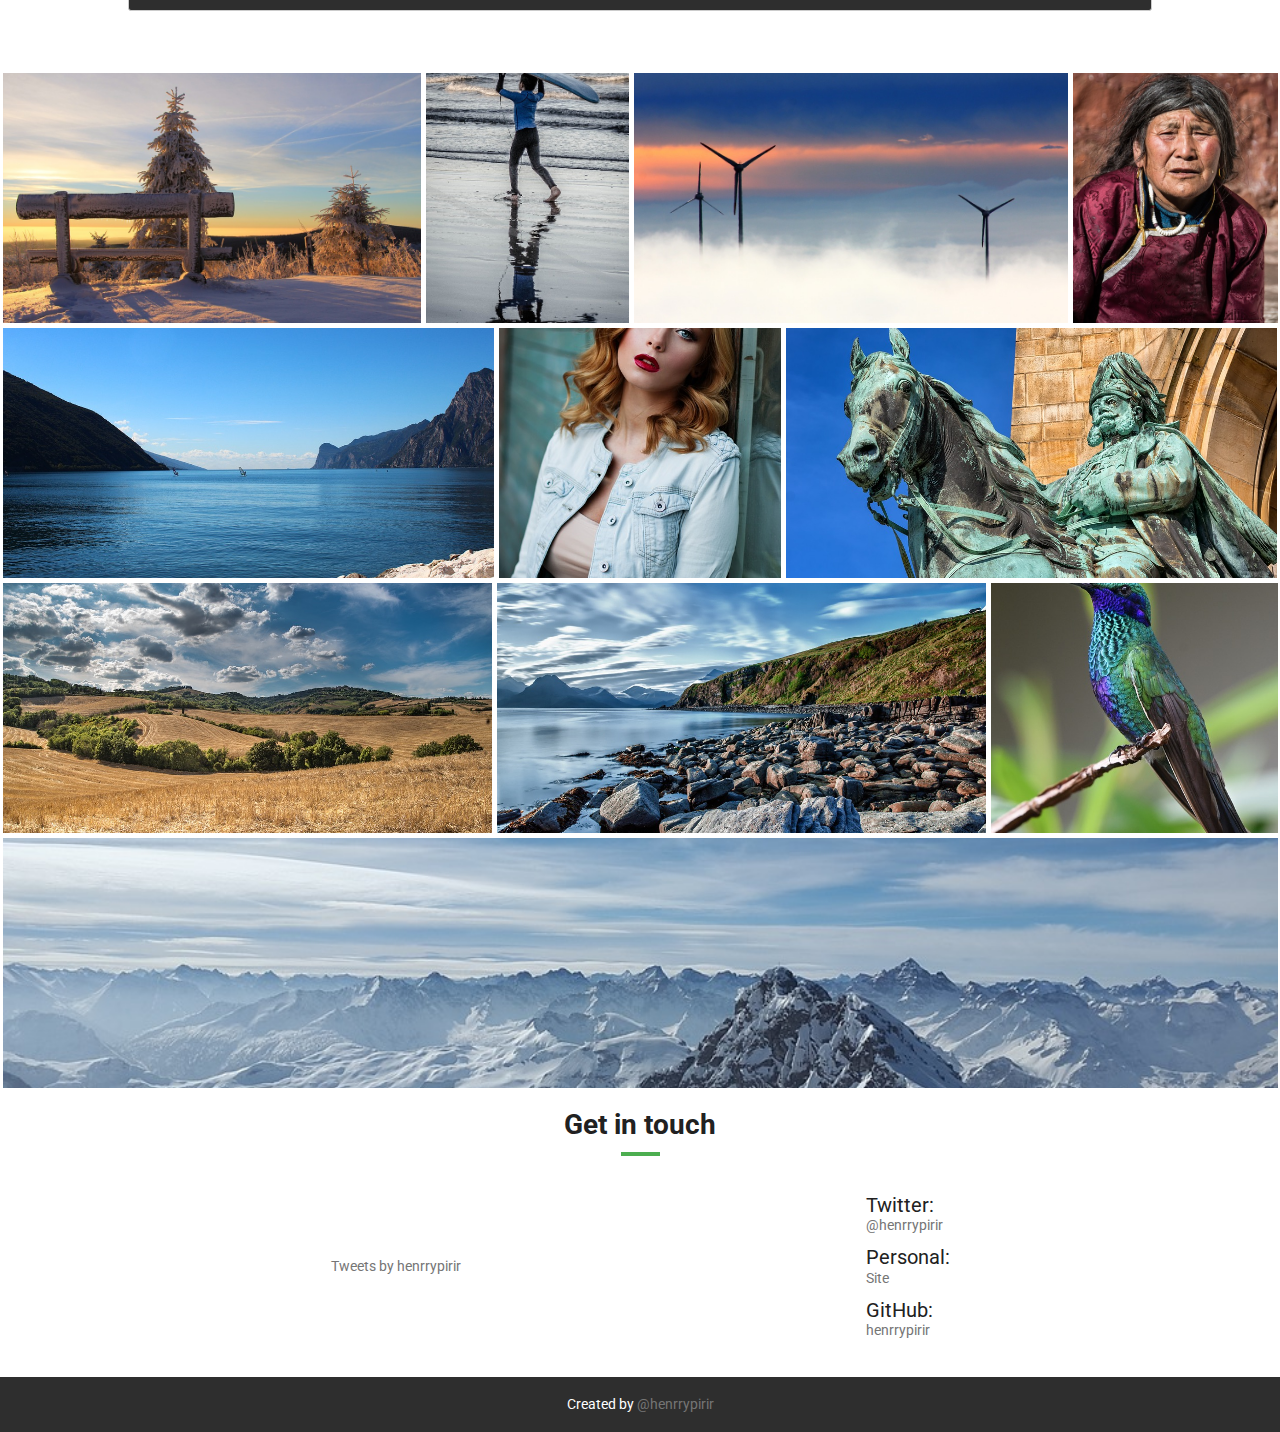
==== commit c9482de5: "responsive slogan" ====
--- a/index.html
+++ b/index.html
@@ -21,7 +21,7 @@
   </head>
   <body>
     <header>
-      <div class="content flex-box s-between">
+      <div class="content flex-box s-between a-center">
         <span class="logo">⚡ Flex-box Gallery</span>
         <nav class="main-menu">
           <div>
@@ -41,7 +41,7 @@
 
     <section id="install">
       <div class="content">
-      <h1>How to install</h1>
+      <h1 class="title">How to install</h1>
         <div class="step">
           <h3>Step 1: Add required files</h3>
           <p>First and most important, the jQuery library needs to be included. Next, download the package from this site and link the Flexbox Gallery Javascript file & Flexbox Gallery CSS file.</p>
--- a/css/main.css
+++ b/css/main.css
@@ -22,7 +22,7 @@
 }
 .network{font-size: 1.4em;}
 .logo{font-size: 22px; font-weight: bold;}
-.f-wrap{flex-wrap: wrap; -webkit-flex-wrap: nowrap;}
+.f-wrap{flex-wrap: wrap; -webkit-flex-wrap: wrap;}
 .flex-box{display: -webkit-flex; display: flex;}
 .s-around{-webkit-justify-content: space-around; justify-content: space-around;}
 .s-between{-webkit-justify-content: space-between; justify-content: space-between;}
@@ -137,7 +137,7 @@
     z-index: 9999;
     background: #000;
   }
-  .main-menu a{color: #fff;}
+  .main-menu a{color: #fff; margin-right: 0;}
   .main-menu > div{
     width: 80%;
     display: flex;
@@ -146,5 +146,5 @@
     align-items: center;
   }
 }
-
+@media (min-width: 480px) and (orientation: landscape){.slogan{font-size: 1em;}}
 @media (max-width: 340px){.slogan{font-size: 1em;}}
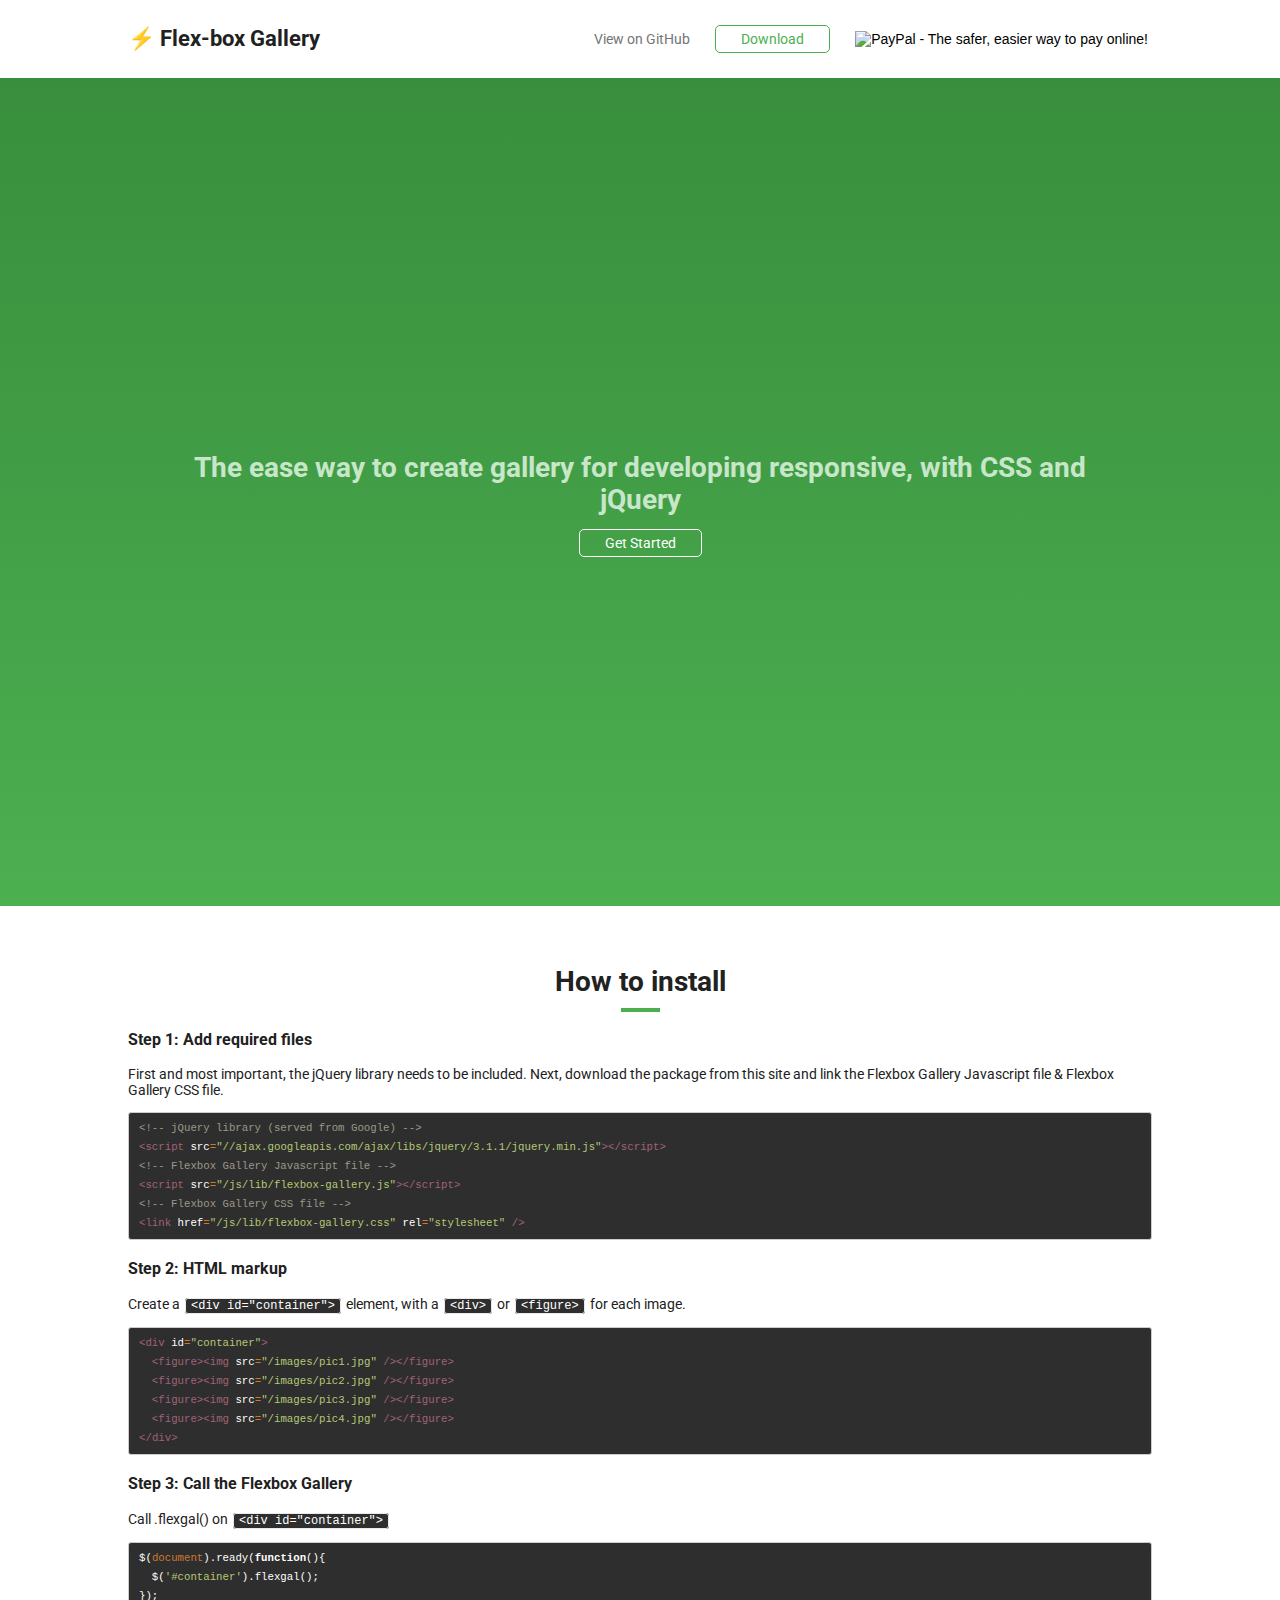
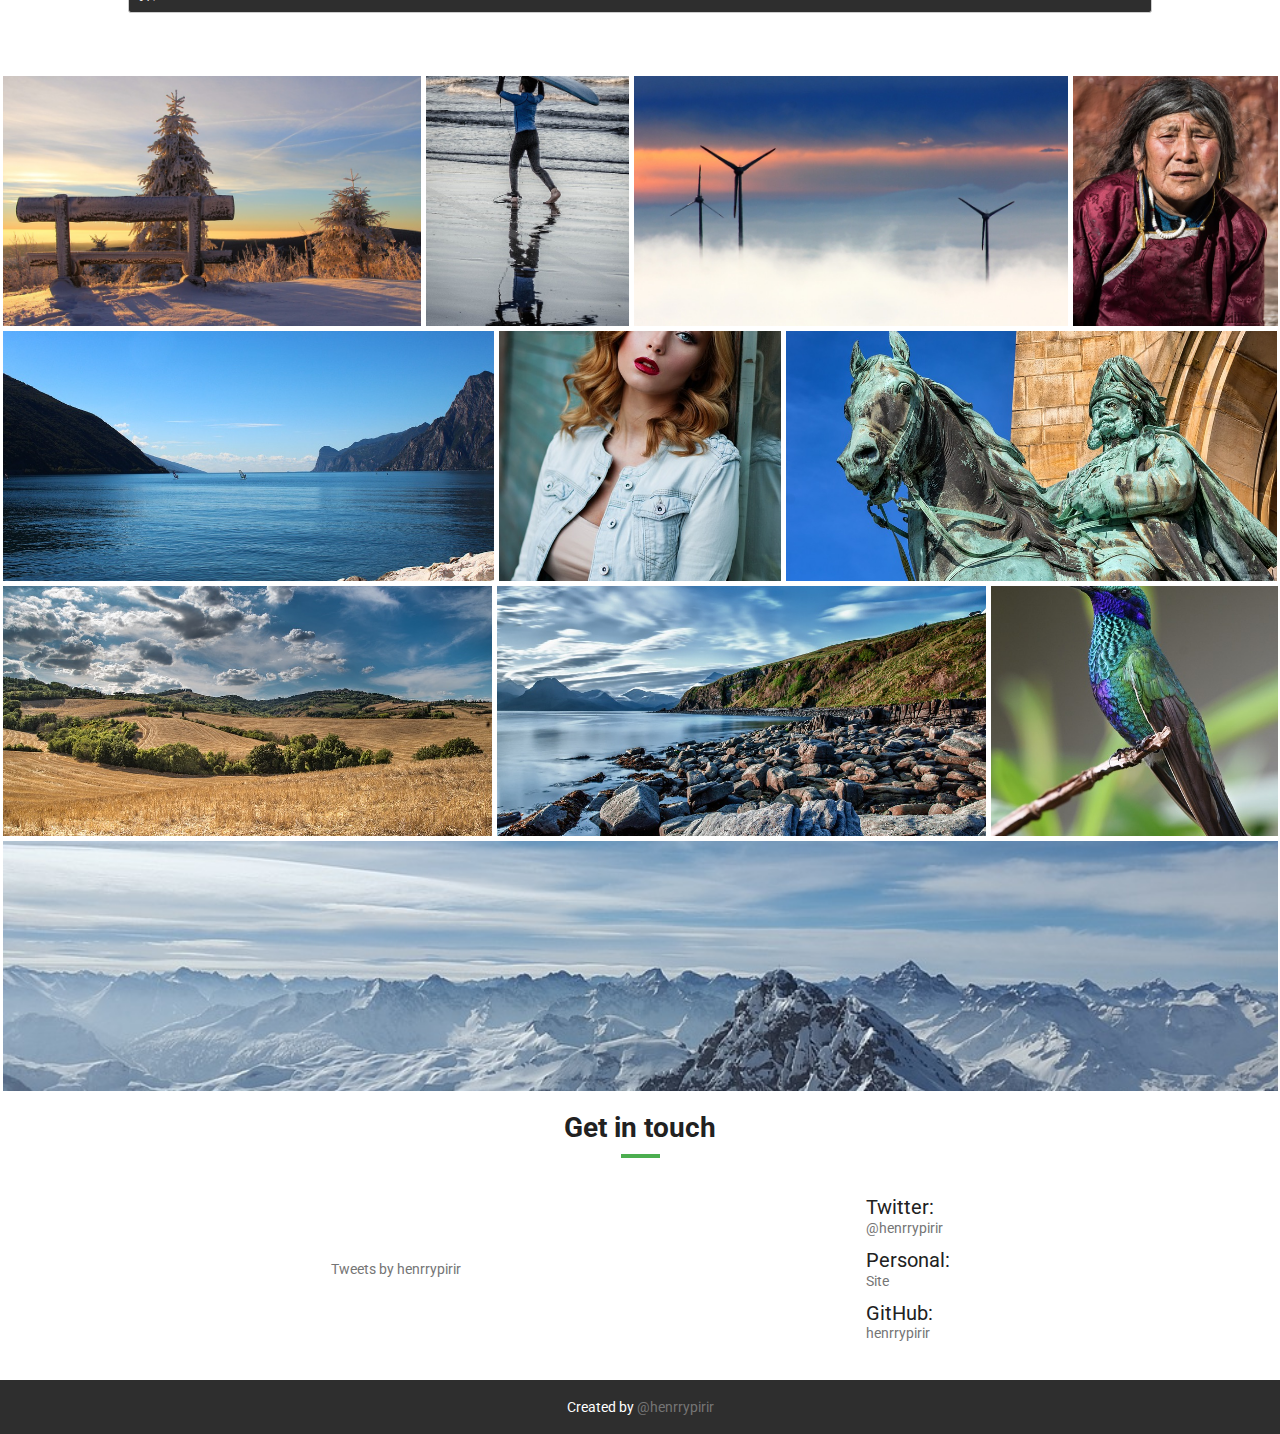
==== commit a8ec1d0b: "donate button" ====
--- a/index.html
+++ b/index.html
@@ -11,8 +11,8 @@
     <meta name="msapplication-navbutton-color" content="#000">
     <!-- iOS Safari -->
     <meta name="apple-mobile-web-app-status-bar-style" content="#000">
-    <meta name="description" content="Welcome to my autobiography, I am web developer and I'll show you my skills, habilities, workflow, experience and so much more.">
-    <meta name="keywords" content="web developer, programadores en guatemala, paginas web, drupal, front end, innovacion, creatividad, adaptable, sitios responsives, tecnologia, tecnología en guatemala, geek, e-commerce, web service, sql, my sql, wordpress, ciudad de guatemala, empresas de tecnología, html 5, css 3, jQuery, nodejs">
+    <meta name="description" content="Flex-box Gallery, the ease way to create responsive gallery">
+    <meta name="keywords" content="web developer, guatemala, front end, adaptable, responsive, html5, css3, jQuery, responsive image gallery, image fade, jQuery Plugin, git ">
     <meta name="viewport" content="width=device-width, initial-scale=1.0">
     <meta name="author" content="Henrry Pirir">
     <link rel="stylesheet" href="./css/normalize.css">
@@ -24,9 +24,15 @@
       <div class="content flex-box s-between a-center">
         <span class="logo">⚡ Flex-box Gallery</span>
         <nav class="main-menu">
-          <div>
+          <div class="flex-box a-center">
             <a href="https://github.com/henrrypirir/flexbox-gallery" target="_blank">View on GitHub</a>
-            <a class="download" href="./flexbox-gallery.zip" download>Download</a>
+            <a class="download" onclick="ga('send', 'event', 'Plugin', 'Descarga', 'Flexbox Gallery');" href="./flexbox-gallery.zip" download>Download</a>
+            <form action="https://www.paypal.com/cgi-bin/webscr" method="post" target="_top">
+              <input type="hidden" name="cmd" value="_s-xclick">
+              <input type="hidden" name="hosted_button_id" value="934UATAFE5RAU">
+              <input type="image" src="https://www.paypalobjects.com/en_US/i/btn/btn_donate_LG.gif" border="0" name="submit" alt="PayPal - The safer, easier way to pay online!">
+              <img alt="" border="0" src="https://www.paypalobjects.com/es_XC/i/scr/pixel.gif" width="1" height="1">
+            </form>
           </div>
         </nav>
       </div>
